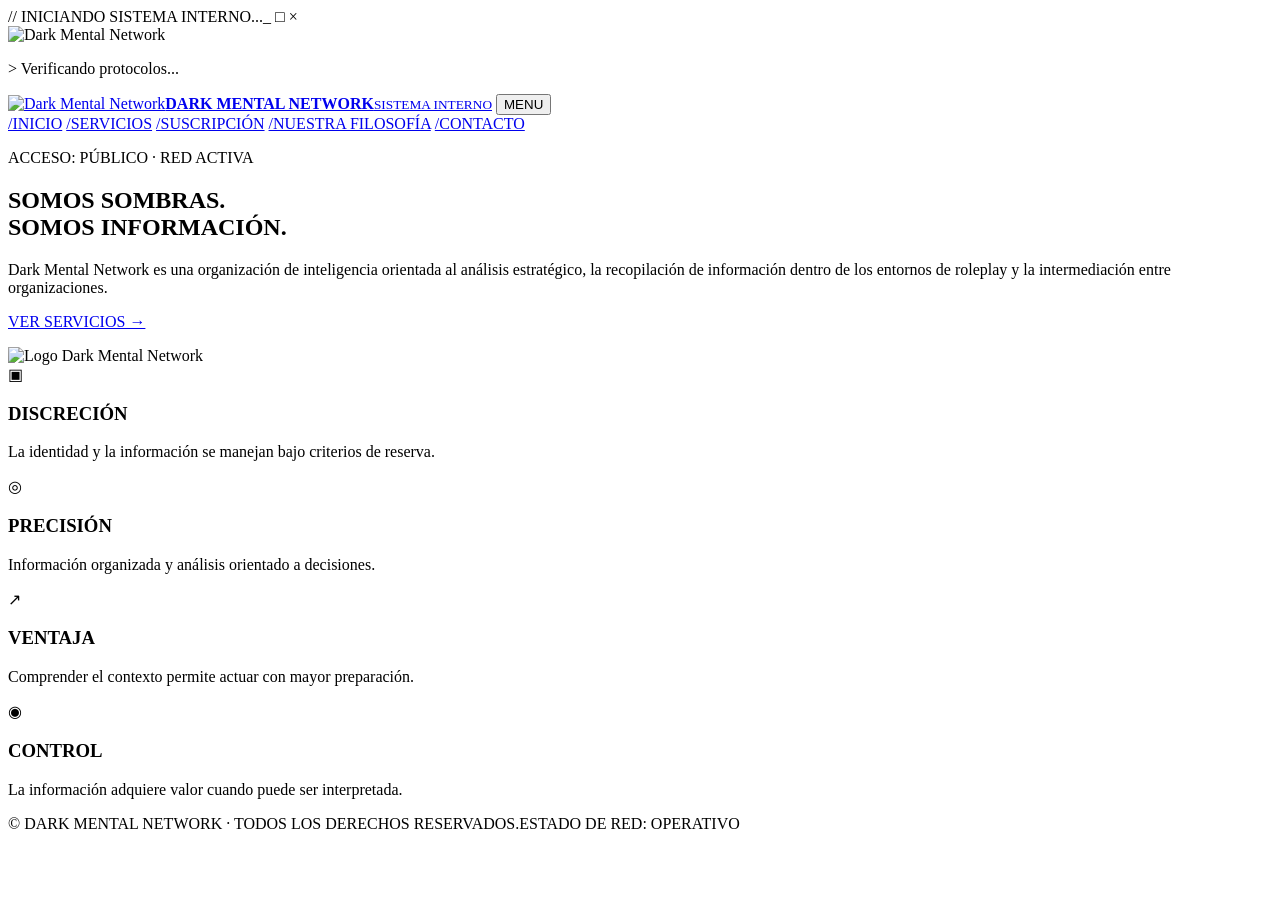
==== index.html @ 39b2557c "Add files via upload" ====
<!doctype html><html lang="es"><head><meta charset="UTF-8"><meta name="viewport" content="width=device-width,initial-scale=1.0">
<meta name="theme-color" content="#03040a"><meta name="description" content="Dark Mental Network - Sistema interno."><title>Inicio | Dark Mental Network</title>
<link rel="stylesheet" href="css/style.css"></head><body><div class="access-screen"><div class="access-window">
<div class="window-bar"><span>// INICIANDO SISTEMA INTERNO...</span><span>_ □ ×</span></div>
<img class="access-logo glitch" src="assets/logo.png" alt="Dark Mental Network">
<div class="access-lines"><p id="access-first">> Verificando protocolos...</p><p id="access-second"></p></div>
<div class="progress"><i></i></div></div></div><header class="site-header"><div class="container nav">
<a class="brand" href="index.html"><img src="assets/logo.png" alt="Dark Mental Network"><span><strong>DARK MENTAL NETWORK</strong><small>SISTEMA INTERNO</small></span></a>
<button class="menu-btn" aria-label="Abrir menú">MENU</button><nav class="nav-links"><a class="active" href="index.html">/INICIO</a>
<a class="" href="servicios.html">/SERVICIOS</a>
<a class="" href="suscripcion.html">/SUSCRIPCIÓN</a>
<a class="" href="filosofia.html">/NUESTRA FILOSOFÍA</a>
<a class="" href="contacto.html">/CONTACTO</a></nav></div></header><main class="page"><div class="container">
<section class="hero">
<div class="hero-title reveal"><p class="kicker">ACCESO: PÚBLICO · RED ACTIVA</p><h1>SOMOS SOMBRAS.<br><span class="accent">SOMOS INFORMACIÓN.</span></h1>
<p class="lead">Dark Mental Network es una organización de inteligencia orientada al análisis estratégico, la recopilación de información dentro de los entornos de roleplay y la intermediación entre organizaciones.</p>
<p><a class="btn" href="servicios.html">VER SERVICIOS →</a></p></div>
<div class="hero-logo reveal"><img class="glitch" src="assets/logo.png" alt="Logo Dark Mental Network"></div>
</section>
<section class="feature-grid grid reveal">
<div class="feature terminal-box"><div class="icon">▣</div><h3>DISCRECIÓN</h3><p>La identidad y la información se manejan bajo criterios de reserva.</p></div>
<div class="feature terminal-box"><div class="icon">◎</div><h3>PRECISIÓN</h3><p>Información organizada y análisis orientado a decisiones.</p></div>
<div class="feature terminal-box"><div class="icon">↗</div><h3>VENTAJA</h3><p>Comprender el contexto permite actuar con mayor preparación.</p></div>
<div class="feature terminal-box"><div class="icon">◉</div><h3>CONTROL</h3><p>La información adquiere valor cuando puede ser interpretada.</p></div>
</section></div></main><footer class="footer"><div class="container footer-inner"><span>© DARK MENTAL NETWORK · TODOS LOS DERECHOS RESERVADOS.</span><span>ESTADO DE RED: OPERATIVO</span></div></footer><script src="js/main.js"></script><script src="js/access.js"></script></body></html>
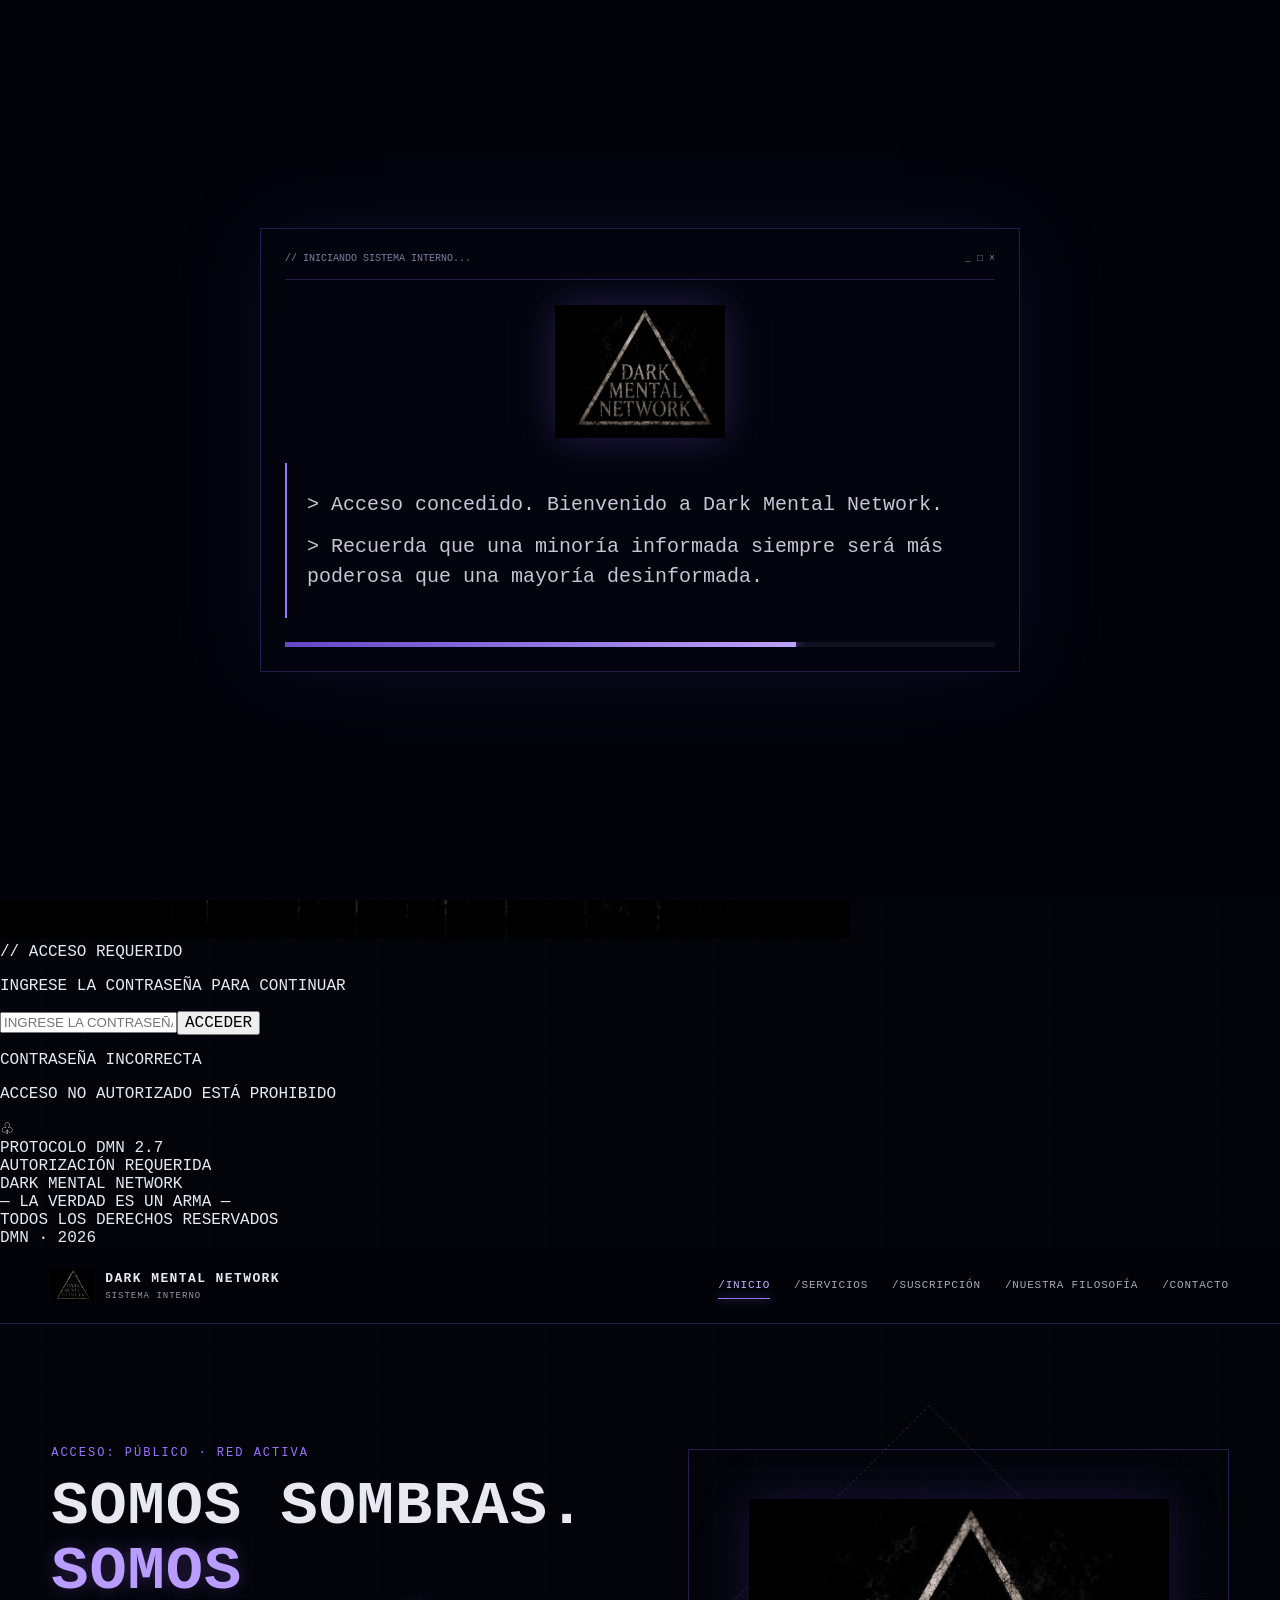
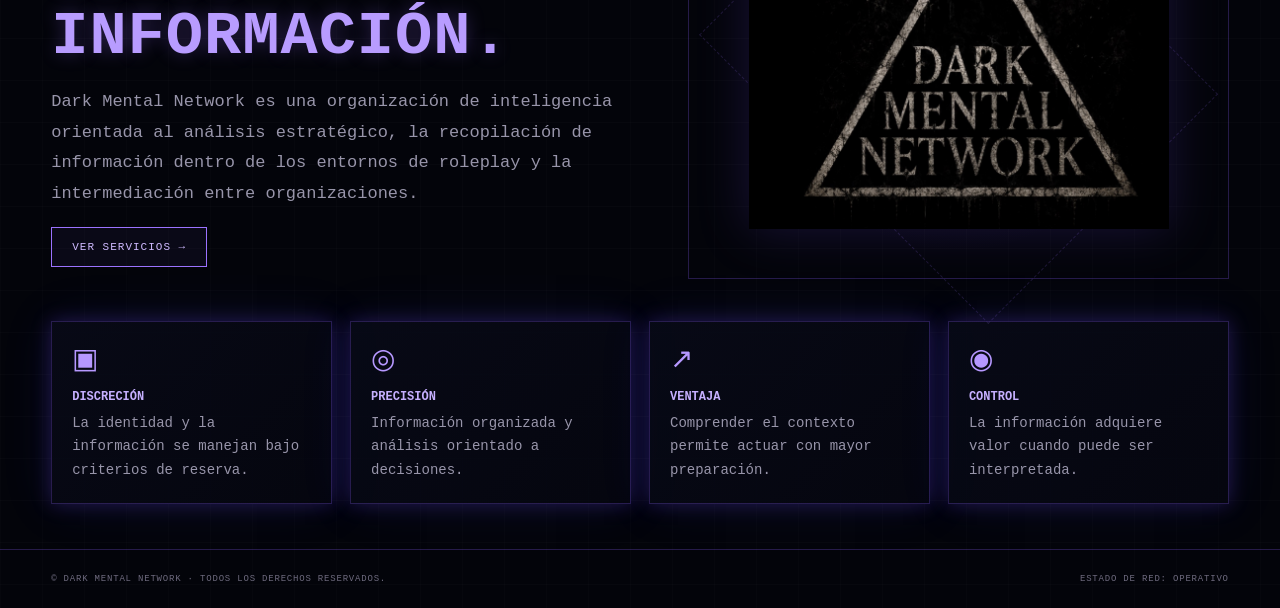
==== commit a9b8c631: "Implementar puerta de acceso DMN y flujo de carga" ====
--- a/index.html
+++ b/index.html
@@ -1,25 +1,10 @@
-<!doctype html><html lang="es"><head><meta charset="UTF-8"><meta name="viewport" content="width=device-width,initial-scale=1.0">
-<meta name="theme-color" content="#03040a"><meta name="description" content="Dark Mental Network - Sistema interno."><title>Inicio | Dark Mental Network</title>
-<link rel="stylesheet" href="css/style.css"></head><body><div class="access-screen"><div class="access-window">
-<div class="window-bar"><span>// INICIANDO SISTEMA INTERNO...</span><span>_ □ ×</span></div>
-<img class="access-logo glitch" src="assets/logo.png" alt="Dark Mental Network">
-<div class="access-lines"><p id="access-first">> Verificando protocolos...</p><p id="access-second"></p></div>
-<div class="progress"><i></i></div></div></div><header class="site-header"><div class="container nav">
-<a class="brand" href="index.html"><img src="assets/logo.png" alt="Dark Mental Network"><span><strong>DARK MENTAL NETWORK</strong><small>SISTEMA INTERNO</small></span></a>
-<button class="menu-btn" aria-label="Abrir menú">MENU</button><nav class="nav-links"><a class="active" href="index.html">/INICIO</a>
-<a class="" href="servicios.html">/SERVICIOS</a>
-<a class="" href="suscripcion.html">/SUSCRIPCIÓN</a>
-<a class="" href="filosofia.html">/NUESTRA FILOSOFÍA</a>
-<a class="" href="contacto.html">/CONTACTO</a></nav></div></header><main class="page"><div class="container">
-<section class="hero">
-<div class="hero-title reveal"><p class="kicker">ACCESO: PÚBLICO · RED ACTIVA</p><h1>SOMOS SOMBRAS.<br><span class="accent">SOMOS INFORMACIÓN.</span></h1>
-<p class="lead">Dark Mental Network es una organización de inteligencia orientada al análisis estratégico, la recopilación de información dentro de los entornos de roleplay y la intermediación entre organizaciones.</p>
-<p><a class="btn" href="servicios.html">VER SERVICIOS →</a></p></div>
-<div class="hero-logo reveal"><img class="glitch" src="assets/logo.png" alt="Logo Dark Mental Network"></div>
-</section>
-<section class="feature-grid grid reveal">
-<div class="feature terminal-box"><div class="icon">▣</div><h3>DISCRECIÓN</h3><p>La identidad y la información se manejan bajo criterios de reserva.</p></div>
-<div class="feature terminal-box"><div class="icon">◎</div><h3>PRECISIÓN</h3><p>Información organizada y análisis orientado a decisiones.</p></div>
-<div class="feature terminal-box"><div class="icon">↗</div><h3>VENTAJA</h3><p>Comprender el contexto permite actuar con mayor preparación.</p></div>
-<div class="feature terminal-box"><div class="icon">◉</div><h3>CONTROL</h3><p>La información adquiere valor cuando puede ser interpretada.</p></div>
-</section></div></main><footer class="footer"><div class="container footer-inner"><span>© DARK MENTAL NETWORK · TODOS LOS DERECHOS RESERVADOS.</span><span>ESTADO DE RED: OPERATIVO</span></div></footer><script src="js/main.js"></script><script src="js/access.js"></script></body></html>+<!doctype html><html lang="es"><head><meta charset="UTF-8"><meta name="viewport" content="width=device-width,initial-scale=1.0"><meta name="theme-color" content="#03040a"><meta name="description" content="Dark Mental Network - Sistema interno."><title>Acceso | Dark Mental Network</title><link rel="stylesheet" href="css/style.css"></head><body>
+<div class="password-screen" id="password-screen">
+<div class="network-bg" aria-hidden="true"></div>
+<div class="hud hud-top-left">// DMN PUERTA SEGURA<br><span>ESTABLECIENDO CONEXIÓN...</span></div><div class="hud hud-top-center">DMN RED GLOBAL<br><span>ENCRIPTACIÓN: AES-256</span></div><div class="hud hud-top-right">ESTADO DEL SISTEMA<br><span class="online">● EN LÍNEA</span></div>
+<div class="hud hud-left">INTELIGENCIA<br>ANÁLISIS<br>ESTRATEGIA<br><span>CONTROL</span></div><div class="hud hud-right">RASTREO IP<br><span>INACTIVO</span><br><br>CONEXIÓN SEGURA<br><span>ESPERANDO...</span></div>
+<div class="password-panel"><img class="password-logo glitch" src="assets/logo.png" alt="Dark Mental Network"><div class="access-required">// ACCESO REQUERIDO</div><p class="password-instruction">INGRESE LA CONTRASEÑA PARA CONTINUAR</p><form id="password-form" autocomplete="off"><input id="password-input" type="password" inputmode="numeric" maxlength="4" placeholder="INGRESE LA CONTRASEÑA..." aria-label="Contraseña"><button type="submit">ACCEDER</button></form><p id="password-error" class="password-error" role="alert">CONTRASEÑA INCORRECTA</p><p class="password-warning">ACCESO NO AUTORIZADO ESTÁ PROHIBIDO</p><div class="lock-icon">♧</div></div>
+<div class="hud hud-bottom-left">PROTOCOLO DMN 2.7<br>AUTORIZACIÓN REQUERIDA</div><div class="hud hud-bottom-center">DARK MENTAL NETWORK<br><span>— LA VERDAD ES UN ARMA —</span></div><div class="hud hud-bottom-right">TODOS LOS DERECHOS RESERVADOS<br>DMN · 2026</div></div>
+<div class="access-screen" id="loading-screen" hidden><div class="access-window"><div class="window-bar"><span>// INICIANDO SISTEMA INTERNO...</span><span>_ □ ×</span></div><img class="access-logo glitch" src="assets/logo.png" alt="Dark Mental Network"><div class="access-lines"><p id="access-first">&gt; Verificando protocolos...</p><p id="access-second"></p></div><div class="progress"><i></i></div></div></div>
+<header class="site-header"><div class="container nav"><a class="brand" href="index.html"><img src="assets/logo.png" alt="Dark Mental Network"><span><strong>DARK MENTAL NETWORK</strong><small>SISTEMA INTERNO</small></span></a><button class="menu-btn" aria-label="Abrir menú">MENU</button><nav class="nav-links"><a class="active" href="index.html">/INICIO</a><a href="servicios.html">/SERVICIOS</a><a href="suscripcion.html">/SUSCRIPCIÓN</a><a href="filosofia.html">/NUESTRA FILOSOFÍA</a><a href="contacto.html">/CONTACTO</a></nav></div></header>
+<main class="page"><div class="container"><section class="hero"><div class="hero-title reveal"><p class="kicker">ACCESO: PÚBLICO · RED ACTIVA</p><h1>SOMOS SOMBRAS.<br><span class="accent">SOMOS INFORMACIÓN.</span></h1><p class="lead">Dark Mental Network es una organización de inteligencia orientada al análisis estratégico, la recopilación de información dentro de los entornos de roleplay y la intermediación entre organizaciones.</p><p><a class="btn" href="servicios.html">VER SERVICIOS →</a></p></div><div class="hero-logo reveal"><img class="glitch" src="assets/logo.png" alt="Logo Dark Mental Network"></div></section><section class="feature-grid grid reveal"><div class="feature terminal-box"><div class="icon">▣</div><h3>DISCRECIÓN</h3><p>La identidad y la información se manejan bajo criterios de reserva.</p></div><div class="feature terminal-box"><div class="icon">◎</div><h3>PRECISIÓN</h3><p>Información organizada y análisis orientado a decisiones.</p></div><div class="feature terminal-box"><div class="icon">↗</div><h3>VENTAJA</h3><p>Comprender el contexto permite actuar con mayor preparación.</p></div><div class="feature terminal-box"><div class="icon">◉</div><h3>CONTROL</h3><p>La información adquiere valor cuando puede ser interpretada.</p></div></section></div></main><footer class="footer"><div class="container footer-inner"><span>© DARK MENTAL NETWORK · TODOS LOS DERECHOS RESERVADOS.</span><span>ESTADO DE RED: OPERATIVO</span></div></footer><script src="js/main.js"></script><script src="js/access.js"></script></body></html>
--- a/css/style.css
+++ b/css/style.css
@@ -0,0 +1,121 @@
+:root{
+  --bg:#03040a;
+  --panel:rgba(8,10,24,.82);
+  --panel2:rgba(12,15,34,.72);
+  --line:rgba(141,93,255,.26);
+  --violet:#9b72ff;
+  --violet2:#6247c7;
+  --blue:#14254f;
+  --text:#e9e7f2;
+  --muted:#9895aa;
+  --danger:#c63857;
+  --glow:0 0 18px rgba(122,81,255,.25), 0 0 50px rgba(60,71,255,.10);
+}
+*{box-sizing:border-box}
+html{scroll-behavior:smooth}
+body{
+ margin:0;background:var(--bg);color:var(--text);
+ font-family:"Courier New",Consolas,monospace;overflow-x:hidden;
+ background-image:radial-gradient(circle at 70% 10%,rgba(62,49,132,.13),transparent 28%),
+ linear-gradient(rgba(255,255,255,.015) 1px,transparent 1px),
+ linear-gradient(90deg,rgba(255,255,255,.012) 1px,transparent 1px);
+ background-size:auto,42px 42px,42px 42px;
+}
+body:before{content:"";position:fixed;inset:0;pointer-events:none;opacity:.13;z-index:20;
+ background-image:url("data:image/svg+xml,%3Csvg viewBox='0 0 180 180' xmlns='http://www.w3.org/2000/svg'%3E%3Cfilter id='n'%3E%3CfeTurbulence type='fractalNoise' baseFrequency='.9' numOctaves='3' stitchTiles='stitch'/%3E%3C/filter%3E%3Crect width='100%25' height='100%25' filter='url(%23n)' opacity='.4'/%3E%3C/svg%3E")}
+a{color:inherit;text-decoration:none}
+button{font:inherit}
+.container{width:min(1180px,92%);margin:auto}
+.site-header{position:sticky;top:0;z-index:30;background:rgba(3,4,10,.88);backdrop-filter:blur(14px);border-bottom:1px solid var(--line)}
+.nav{height:76px;display:flex;align-items:center;justify-content:space-between;gap:24px}
+.brand{display:flex;align-items:center;gap:12px;min-width:max-content}
+.brand img{width:42px;height:42px;object-fit:contain;filter:grayscale(.2) contrast(1.15)}
+.brand strong{font-size:13px;letter-spacing:1.4px}
+.brand small{display:block;color:var(--muted);font-size:9px;margin-top:4px;letter-spacing:1px}
+.nav-links{display:flex;align-items:center;gap:24px;font-size:11px;letter-spacing:.8px}
+.nav-links a{color:#aaa7b8;position:relative;padding:8px 0}
+.nav-links a:hover,.nav-links a.active{color:#c6aaff}
+.nav-links a.active:after{content:"";position:absolute;height:1px;background:var(--violet);left:0;right:0;bottom:0;box-shadow:0 0 10px var(--violet)}
+.menu-btn{display:none;background:none;border:1px solid var(--line);color:var(--text);padding:9px 11px}
+.page{padding:72px 0 45px;min-height:calc(100vh - 76px)}
+.kicker{color:var(--violet);font-size:12px;letter-spacing:2px;margin:0 0 14px}
+h1{font-size:clamp(30px,5vw,62px);margin:0 0 18px;letter-spacing:1px;line-height:1.05}
+h2{font-size:22px;letter-spacing:1px;margin:0 0 14px}
+.lead{max-width:680px;color:var(--muted);line-height:1.8;font-size:17px}
+.terminal-box,.card,.contact-card,.philosophy-item{
+ border:1px solid var(--line);background:linear-gradient(135deg,var(--panel),rgba(5,6,16,.78));box-shadow:var(--glow)
+}
+.btn{display:inline-flex;align-items:center;gap:10px;padding:13px 20px;border:1px solid var(--violet);color:#cfbaff;background:rgba(102,71,199,.07);cursor:pointer;transition:.25s;letter-spacing:1px;font-size:11px}
+.btn:hover{background:rgba(127,84,255,.18);box-shadow:0 0 22px rgba(144,93,255,.25);transform:translateY(-2px)}
+.btn.danger{border-color:var(--danger);color:#ffabbc}
+.status{color:#a997ed;font-size:10px;letter-spacing:1.2px}
+.grid{display:grid;gap:18px}
+.hero{display:grid;grid-template-columns:1.05fr .95fr;align-items:center;gap:40px;padding-top:50px}
+.hero-logo{position:relative;min-height:430px;display:grid;place-items:center;border:1px solid var(--line);background:radial-gradient(circle,rgba(81,57,163,.13),transparent 55%)}
+.hero-logo img{width:min(78%,420px);filter:drop-shadow(0 0 25px rgba(126,83,255,.18))}
+.hero-logo:before{content:"";position:absolute;inset:12%;border:1px dashed rgba(154,112,255,.16);transform:rotate(45deg)}
+.hero-title .accent{color:#b89cff;text-shadow:0 0 18px rgba(154,112,255,.28)}
+.feature-grid{grid-template-columns:repeat(4,1fr);margin-top:38px}
+.feature{padding:20px;min-height:140px}
+.feature .icon{font-size:28px;color:#b698ff;margin-bottom:14px}
+.feature h3{font-size:12px;color:#c6b0ff;margin:0 0 8px}
+.feature p{font-size:14px;line-height:1.7;color:var(--muted);margin:0}
+.page-head{display:flex;justify-content:space-between;align-items:end;gap:20px;margin-bottom:35px;border-bottom:1px solid var(--line);padding-bottom:18px}
+.page-head h1{font-size:28px;color:#c4a8ff}
+.services-group{margin:30px 0}
+.group-title{font-size:14px;color:#bda3ff;margin-bottom:14px;letter-spacing:1px}
+.services-grid{grid-template-columns:repeat(3,1fr)}
+.service-card{padding:20px;min-height:190px;position:relative;overflow:hidden}
+.service-card:hover{border-color:rgba(164,122,255,.65)}
+.service-card:after{content:"";position:absolute;width:130px;height:130px;border:1px solid rgba(142,101,255,.08);right:-55px;bottom:-55px;transform:rotate(45deg)}
+.service-code{font-size:10px;color:#a88ee8}
+.service-card h3{font-size:14px;margin:18px 0 10px;color:#d6c6ff}
+.service-card p{font-size:11px;line-height:1.75;color:var(--muted);min-height:58px}
+.price{color:#c29cff;font-size:13px;margin-top:18px}
+.subscription{display:grid;grid-template-columns:.9fr 1.4fr;gap:20px}
+.price-panel{padding:38px;text-align:center;display:grid;place-items:center;min-height:420px}
+.big-price{font-size:34px;color:#bd9aff;text-shadow:0 0 18px rgba(155,114,255,.22);margin:22px 0 8px}
+.benefits{padding:32px}
+.benefits li{list-style:none;color:var(--muted);font-size:14px;line-height:1.7;margin:12px 0;padding-left:20px;position:relative}
+.benefits li:before{content:"›";position:absolute;left:0;color:#b48cff;font-size:18px}
+.sub-note{margin-top:20px;padding:18px;text-align:center;color:var(--muted);font-size:10px}
+.philosophy{grid-template-columns:1fr .9fr;align-items:center}
+.philosophy-list{display:grid;gap:10px}
+.philosophy-item{padding:17px 20px}
+.philosophy-item h3{font-size:12px;color:#c2a7ff;margin:0 0 7px}
+.philosophy-item p{font-size:14px;line-height:1.65;color:var(--muted);margin:0}
+.philosophy-visual{min-height:520px;display:grid;place-items:center;position:relative;overflow:hidden}
+.philosophy-visual img{width:min(70%,380px);filter:drop-shadow(0 0 25px rgba(120,86,255,.25))}
+.rings{position:absolute;width:430px;aspect-ratio:1;border:1px solid rgba(143,101,255,.22);border-radius:50%;box-shadow:0 0 0 45px rgba(143,101,255,.03),0 0 0 90px rgba(143,101,255,.025)}
+.contact-layout{grid-template-columns:1fr 1.1fr}
+.contact-card{padding:32px}
+.discord-name{font-size:32px;color:#c5a8ff;margin:16px 0;word-break:break-all}
+.warning{border-color:rgba(198,56,87,.45);box-shadow:0 0 20px rgba(198,56,87,.06)}
+.warning h3{color:#ff9aae}
+.recommendations li{list-style:none;color:var(--muted);font-size:14px;margin:16px 0;padding-left:20px;position:relative}
+.recommendations li:before{content:"//";position:absolute;left:0;color:#9f80f0}
+.footer{border-top:1px solid var(--line);padding:24px 0;color:#6f6b7f;font-size:9px;letter-spacing:.8px}
+.footer-inner{display:flex;justify-content:space-between;gap:15px}
+.access-screen{position:fixed;inset:0;z-index:100;background:#02030a;display:grid;place-items:center;padding:20px}
+.access-screen.hide{animation:fadeOut .9s forwards}
+@keyframes fadeOut{to{opacity:0;visibility:hidden}}
+.access-window{width:min(760px,100%);border:1px solid var(--line);background:rgba(4,5,14,.92);padding:24px;box-shadow:0 0 80px rgba(80,58,180,.15)}
+.window-bar{display:flex;justify-content:space-between;color:#81799b;font-size:10px;border-bottom:1px solid var(--line);padding-bottom:15px}
+.access-logo{display:block;width:170px;max-height:220px;object-fit:contain;margin:25px auto;filter:drop-shadow(0 0 20px rgba(141,99,255,.25))}
+.access-lines{min-height:155px;border-left:2px solid var(--violet);padding:8px 20px;display:grid;gap:12px;align-content:center}
+.access-lines p{margin:0;color:#c8c4d5;font-size:clamp(14px,2.2vw,20px);line-height:1.5}
+.progress{height:5px;background:#101020;margin-top:24px;overflow:hidden}
+.progress i{display:block;height:100%;width:0;background:linear-gradient(90deg,var(--violet2),#bca2ff);box-shadow:0 0 12px var(--violet);transition:width .8s}
+.glitch{animation:glitch 5s infinite}
+@keyframes glitch{0%,93%,100%{transform:translate(0);filter:none}94%{transform:translate(2px,-1px);filter:hue-rotate(18deg)}96%{transform:translate(-2px,1px);filter:contrast(1.3)}98%{transform:translate(1px,0)}}
+.reveal{opacity:0;transform:translateY(18px);transition:.65s}
+.reveal.show{opacity:1;transform:none}
+@media(max-width:850px){
+ .menu-btn{display:block}.nav-links{display:none;position:absolute;top:76px;left:0;right:0;background:#070813;border-bottom:1px solid var(--line);padding:18px 4%;flex-direction:column;align-items:flex-start}
+ .nav-links.open{display:flex}.hero,.subscription,.philosophy,.contact-layout{grid-template-columns:1fr}.feature-grid{grid-template-columns:repeat(2,1fr)}.services-grid{grid-template-columns:1fr 1fr}
+ .hero-logo{min-height:300px;order:-1}.philosophy-visual{min-height:330px}.page{padding-top:42px}
+}
+@media(max-width:560px){
+ .feature-grid,.services-grid{grid-template-columns:1fr}.nav{height:68px}.site-header{top:0}.brand strong{font-size:11px}.page{min-height:calc(100vh - 68px)}
+ .footer-inner,.page-head{align-items:flex-start;flex-direction:column}.hero-logo{min-height:250px}.hero-logo:before{inset:18%}.access-window{padding:16px}
+}
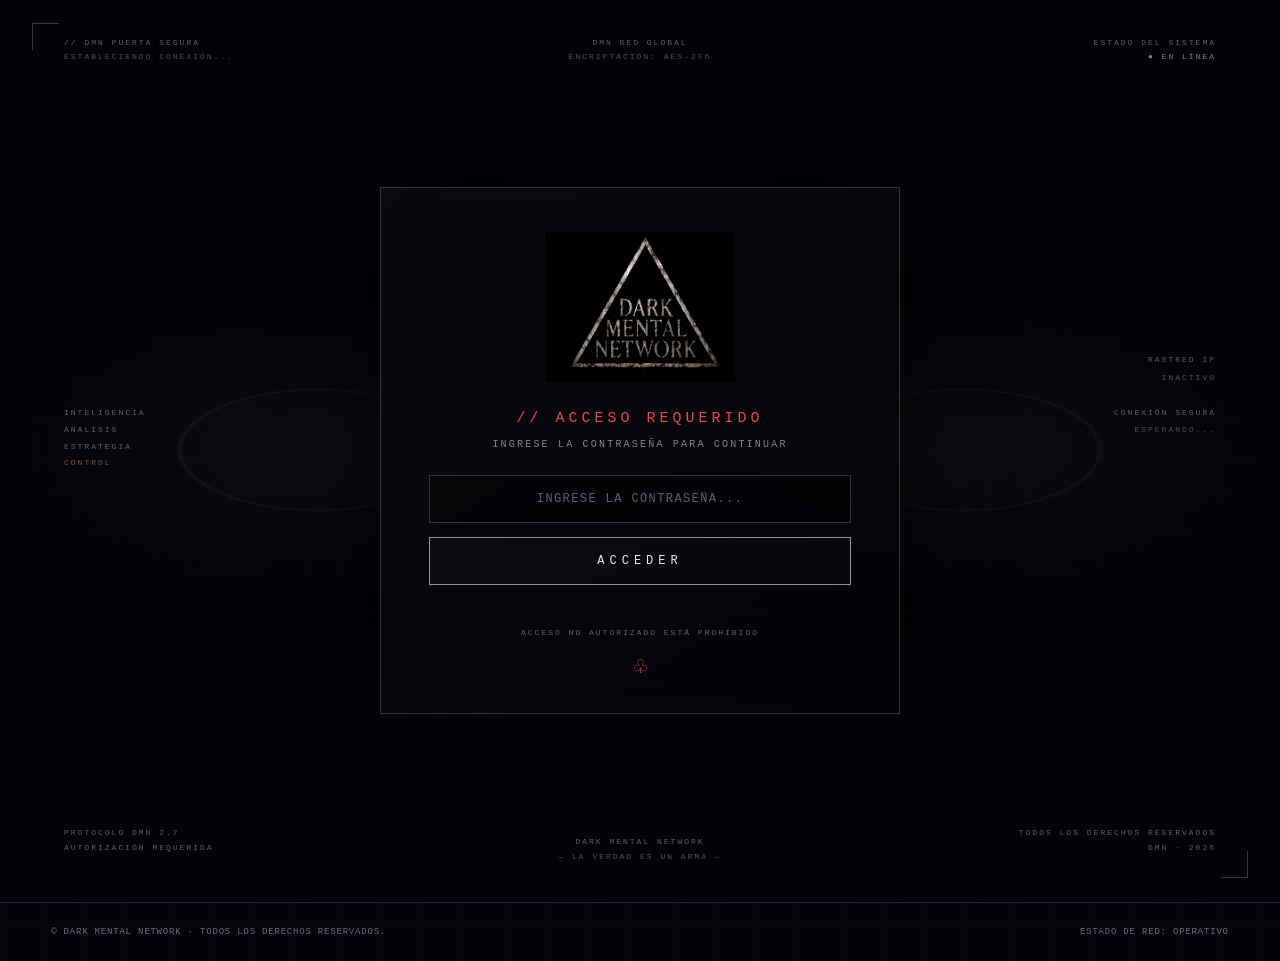
==== commit 5d1fcf82: "Conectar estilos de la nueva puerta de acceso DMN" ====
--- a/index.html
+++ b/index.html
@@ -1,10 +1,4 @@
-<!doctype html><html lang="es"><head><meta charset="UTF-8"><meta name="viewport" content="width=device-width,initial-scale=1.0"><meta name="theme-color" content="#03040a"><meta name="description" content="Dark Mental Network - Sistema interno."><title>Acceso | Dark Mental Network</title><link rel="stylesheet" href="css/style.css"></head><body>
-<div class="password-screen" id="password-screen">
-<div class="network-bg" aria-hidden="true"></div>
-<div class="hud hud-top-left">// DMN PUERTA SEGURA<br><span>ESTABLECIENDO CONEXIÓN...</span></div><div class="hud hud-top-center">DMN RED GLOBAL<br><span>ENCRIPTACIÓN: AES-256</span></div><div class="hud hud-top-right">ESTADO DEL SISTEMA<br><span class="online">● EN LÍNEA</span></div>
-<div class="hud hud-left">INTELIGENCIA<br>ANÁLISIS<br>ESTRATEGIA<br><span>CONTROL</span></div><div class="hud hud-right">RASTREO IP<br><span>INACTIVO</span><br><br>CONEXIÓN SEGURA<br><span>ESPERANDO...</span></div>
-<div class="password-panel"><img class="password-logo glitch" src="assets/logo.png" alt="Dark Mental Network"><div class="access-required">// ACCESO REQUERIDO</div><p class="password-instruction">INGRESE LA CONTRASEÑA PARA CONTINUAR</p><form id="password-form" autocomplete="off"><input id="password-input" type="password" inputmode="numeric" maxlength="4" placeholder="INGRESE LA CONTRASEÑA..." aria-label="Contraseña"><button type="submit">ACCEDER</button></form><p id="password-error" class="password-error" role="alert">CONTRASEÑA INCORRECTA</p><p class="password-warning">ACCESO NO AUTORIZADO ESTÁ PROHIBIDO</p><div class="lock-icon">♧</div></div>
-<div class="hud hud-bottom-left">PROTOCOLO DMN 2.7<br>AUTORIZACIÓN REQUERIDA</div><div class="hud hud-bottom-center">DARK MENTAL NETWORK<br><span>— LA VERDAD ES UN ARMA —</span></div><div class="hud hud-bottom-right">TODOS LOS DERECHOS RESERVADOS<br>DMN · 2026</div></div>
+<!doctype html><html lang="es"><head><meta charset="UTF-8"><meta name="viewport" content="width=device-width,initial-scale=1.0"><meta name="theme-color" content="#03040a"><meta name="description" content="Dark Mental Network - Sistema interno."><title>Acceso | Dark Mental Network</title><link rel="stylesheet" href="css/style.css"><link rel="stylesheet" href="css/password.css"></head><body>
+<div class="password-screen" id="password-screen"><div class="network-bg" aria-hidden="true"></div><div class="hud hud-top-left">// DMN PUERTA SEGURA<br><span>ESTABLECIENDO CONEXIÓN...</span></div><div class="hud hud-top-center">DMN RED GLOBAL<br><span>ENCRIPTACIÓN: AES-256</span></div><div class="hud hud-top-right">ESTADO DEL SISTEMA<br><span class="online">● EN LÍNEA</span></div><div class="hud hud-left">INTELIGENCIA<br>ANÁLISIS<br>ESTRATEGIA<br><span>CONTROL</span></div><div class="hud hud-right">RASTREO IP<br><span>INACTIVO</span><br><br>CONEXIÓN SEGURA<br><span>ESPERANDO...</span></div><div class="password-panel"><img class="password-logo glitch" src="assets/logo.png" alt="Dark Mental Network"><div class="access-required">// ACCESO REQUERIDO</div><p class="password-instruction">INGRESE LA CONTRASEÑA PARA CONTINUAR</p><form id="password-form" autocomplete="off"><input id="password-input" type="password" inputmode="numeric" maxlength="4" placeholder="INGRESE LA CONTRASEÑA..." aria-label="Contraseña"><button type="submit">ACCEDER</button></form><p id="password-error" class="password-error" role="alert">CONTRASEÑA INCORRECTA</p><p class="password-warning">ACCESO NO AUTORIZADO ESTÁ PROHIBIDO</p><div class="lock-icon">♧</div></div><div class="hud hud-bottom-left">PROTOCOLO DMN 2.7<br>AUTORIZACIÓN REQUERIDA</div><div class="hud hud-bottom-center">DARK MENTAL NETWORK<br><span>— LA VERDAD ES UN ARMA —</span></div><div class="hud hud-bottom-right">TODOS LOS DERECHOS RESERVADOS<br>DMN · 2026</div></div>
 <div class="access-screen" id="loading-screen" hidden><div class="access-window"><div class="window-bar"><span>// INICIANDO SISTEMA INTERNO...</span><span>_ □ ×</span></div><img class="access-logo glitch" src="assets/logo.png" alt="Dark Mental Network"><div class="access-lines"><p id="access-first">&gt; Verificando protocolos...</p><p id="access-second"></p></div><div class="progress"><i></i></div></div></div>
-<header class="site-header"><div class="container nav"><a class="brand" href="index.html"><img src="assets/logo.png" alt="Dark Mental Network"><span><strong>DARK MENTAL NETWORK</strong><small>SISTEMA INTERNO</small></span></a><button class="menu-btn" aria-label="Abrir menú">MENU</button><nav class="nav-links"><a class="active" href="index.html">/INICIO</a><a href="servicios.html">/SERVICIOS</a><a href="suscripcion.html">/SUSCRIPCIÓN</a><a href="filosofia.html">/NUESTRA FILOSOFÍA</a><a href="contacto.html">/CONTACTO</a></nav></div></header>
-<main class="page"><div class="container"><section class="hero"><div class="hero-title reveal"><p class="kicker">ACCESO: PÚBLICO · RED ACTIVA</p><h1>SOMOS SOMBRAS.<br><span class="accent">SOMOS INFORMACIÓN.</span></h1><p class="lead">Dark Mental Network es una organización de inteligencia orientada al análisis estratégico, la recopilación de información dentro de los entornos de roleplay y la intermediación entre organizaciones.</p><p><a class="btn" href="servicios.html">VER SERVICIOS →</a></p></div><div class="hero-logo reveal"><img class="glitch" src="assets/logo.png" alt="Logo Dark Mental Network"></div></section><section class="feature-grid grid reveal"><div class="feature terminal-box"><div class="icon">▣</div><h3>DISCRECIÓN</h3><p>La identidad y la información se manejan bajo criterios de reserva.</p></div><div class="feature terminal-box"><div class="icon">◎</div><h3>PRECISIÓN</h3><p>Información organizada y análisis orientado a decisiones.</p></div><div class="feature terminal-box"><div class="icon">↗</div><h3>VENTAJA</h3><p>Comprender el contexto permite actuar con mayor preparación.</p></div><div class="feature terminal-box"><div class="icon">◉</div><h3>CONTROL</h3><p>La información adquiere valor cuando puede ser interpretada.</p></div></section></div></main><footer class="footer"><div class="container footer-inner"><span>© DARK MENTAL NETWORK · TODOS LOS DERECHOS RESERVADOS.</span><span>ESTADO DE RED: OPERATIVO</span></div></footer><script src="js/main.js"></script><script src="js/access.js"></script></body></html>+<header class="site-header"><div class="container nav"><a class="brand" href="index.html"><img src="assets/logo.png" alt="Dark Mental Network"><span><strong>DARK MENTAL NETWORK</strong><small>SISTEMA INTERNO</small></span></a><button class="menu-btn" aria-label="Abrir menú">MENU</button><nav class="nav-links"><a class="active" href="index.html">/INICIO</a><a href="servicios.html">/SERVICIOS</a><a href="suscripcion.html">/SUSCRIPCIÓN</a><a href="filosofia.html">/NUESTRA FILOSOFÍA</a><a href="contacto.html">/CONTACTO</a></nav></div></header><main class="page"><div class="container"><section class="hero"><div class="hero-title reveal"><p class="kicker">ACCESO: PÚBLICO · RED ACTIVA</p><h1>SOMOS SOMBRAS.<br><span class="accent">SOMOS INFORMACIÓN.</span></h1><p class="lead">Dark Mental Network es una organización de inteligencia orientada al análisis estratégico, la recopilación de información dentro de los entornos de roleplay y la intermediación entre organizaciones.</p><p><a class="btn" href="servicios.html">VER SERVICIOS →</a></p></div><div class="hero-logo reveal"><img class="glitch" src="assets/logo.png" alt="Logo Dark Mental Network"></div></section><section class="feature-grid grid reveal"><div class="feature terminal-box"><div class="icon">▣</div><h3>DISCRECIÓN</h3><p>La identidad y la información se manejan bajo criterios de reserva.</p></div><div class="feature terminal-box"><div class="icon">◎</div><h3>PRECISIÓN</h3><p>Información organizada y análisis orientado a decisiones.</p></div><div class="feature terminal-box"><div class="icon">↗</div><h3>VENTAJA</h3><p>Comprender el contexto permite actuar con mayor preparación.</p></div><div class="feature terminal-box"><div class="icon">◉</div><h3>CONTROL</h3><p>La información adquiere valor cuando puede ser interpretada.</p></div></section></div></main><footer class="footer"><div class="container footer-inner"><span>© DARK MENTAL NETWORK · TODOS LOS DERECHOS RESERVADOS.</span><span>ESTADO DE RED: OPERATIVO</span></div></footer><script src="js/main.js"></script><script src="js/access.js"></script></body></html>
--- a/css/password.css
+++ b/css/password.css
@@ -0,0 +1 @@
+.password-screen{position:fixed;inset:0;z-index:200;background:#020307;display:grid;place-items:center;overflow:hidden;color:#d8d6df}.network-bg{position:absolute;inset:0;opacity:.55;background:radial-gradient(ellipse at 25% 50%,rgba(150,150,160,.13),transparent 24%),radial-gradient(ellipse at 75% 50%,rgba(150,150,160,.12),transparent 24%),linear-gradient(rgba(255,255,255,.018) 1px,transparent 1px),linear-gradient(90deg,rgba(255,255,255,.014) 1px,transparent 1px);background-size:auto,auto,38px 38px,38px 38px}.network-bg:before{content:"";position:absolute;inset:8%;background:radial-gradient(ellipse at 20% 50%,transparent 0 11%,rgba(170,170,180,.09) 11.2% 11.35%,transparent 11.6%),radial-gradient(ellipse at 80% 50%,transparent 0 11%,rgba(170,170,180,.08) 11.2% 11.35%,transparent 11.6%);filter:blur(.3px)}.network-bg:after{content:"";position:absolute;inset:0;background:repeating-linear-gradient(0deg,transparent 0 3px,rgba(255,255,255,.012) 4px)}.password-panel{position:relative;z-index:2;width:min(520px,88vw);padding:44px 48px 34px;text-align:center;background:linear-gradient(145deg,rgba(9,10,15,.94),rgba(2,3,7,.9));border:1px solid rgba(190,190,200,.24);box-shadow:0 0 80px rgba(0,0,0,.75),inset 0 0 40px rgba(255,255,255,.015)}.password-logo{width:min(290px,75%);max-height:150px;object-fit:contain;margin:0 auto 28px;display:block;filter:grayscale(.25) brightness(1.18) contrast(1.15)}.access-required{font-size:15px;letter-spacing:4px;color:#e34a4a;margin-bottom:12px}.password-instruction{font-size:10px;letter-spacing:2.2px;color:#85838d;margin:0 0 25px}.password-panel form{display:grid;gap:14px}.password-panel input{width:100%;height:48px;background:rgba(0,0,0,.42);border:1px solid rgba(190,190,200,.25);outline:none;color:#e9e7f2;text-align:center;font:12px "Courier New",monospace;letter-spacing:3px}.password-panel input::placeholder{color:#5f5e67;letter-spacing:1.4px}.password-panel input:focus{border-color:rgba(220,220,230,.6);box-shadow:0 0 18px rgba(255,255,255,.05)}.password-panel button{height:48px;background:rgba(255,255,255,.015);border:1px solid rgba(220,220,225,.65);color:#e8e6ec;letter-spacing:5px;font-size:12px;cursor:pointer;transition:.25s}.password-panel button:hover{background:rgba(255,255,255,.08);box-shadow:0 0 22px rgba(255,255,255,.09)}.password-error{min-height:18px;margin:18px 0 0;color:#ef4949;font-size:11px;letter-spacing:3px;opacity:0;transition:.2s}.password-error.show{opacity:1}.password-warning{font-size:8px;letter-spacing:2px;color:#64636c;margin:7px 0 18px}.lock-icon{color:#d94545;font-size:19px}.hud{position:absolute;z-index:1;color:#5f6069;font-size:8px;letter-spacing:2px;line-height:1.8;text-transform:uppercase}.hud span{color:#4f5058}.hud .online{color:#7d818b}.hud-top-left{top:4%;left:5%}.hud-top-center{top:4%;left:50%;transform:translateX(-50%);text-align:center}.hud-top-right{top:4%;right:5%;text-align:right}.hud-left{left:5%;top:45%;line-height:2.1}.hud-left span{color:#8b4c4c}.hud-right{right:5%;top:39%;text-align:right;line-height:2.2}.hud-bottom-left{bottom:5%;left:5%}.hud-bottom-center{bottom:4%;left:50%;transform:translateX(-50%);text-align:center}.hud-bottom-right{bottom:5%;right:5%;text-align:right}.password-screen:before,.password-screen:after{content:"";position:absolute;width:26px;height:26px;border-color:rgba(190,190,200,.28);border-style:solid;z-index:3}.password-screen:before{left:2.5%;top:2.5%;border-width:1px 0 0 1px}.password-screen:after{right:2.5%;bottom:2.5%;border-width:0 1px 1px 0}.password-screen.fade-out{animation:passwordOut .8s forwards;pointer-events:none}@keyframes passwordOut{to{opacity:0;visibility:hidden}}.access-screen[hidden]{display:none}@media(max-width:850px){.hud{font-size:6px;letter-spacing:1.2px}.hud-left,.hud-right{display:none}.password-panel{padding:34px 26px 28px}.password-logo{width:220px}}@media(max-width:560px){.hud-top-center,.hud-top-right{display:none}.hud-bottom-center{font-size:6px}.password-panel{width:92vw;padding:30px 20px 24px}.password-logo{width:190px;margin-bottom:22px}.access-required{font-size:12px;letter-spacing:3px}.password-instruction{font-size:8px}.password-screen:before,.password-screen:after{display:none}}
